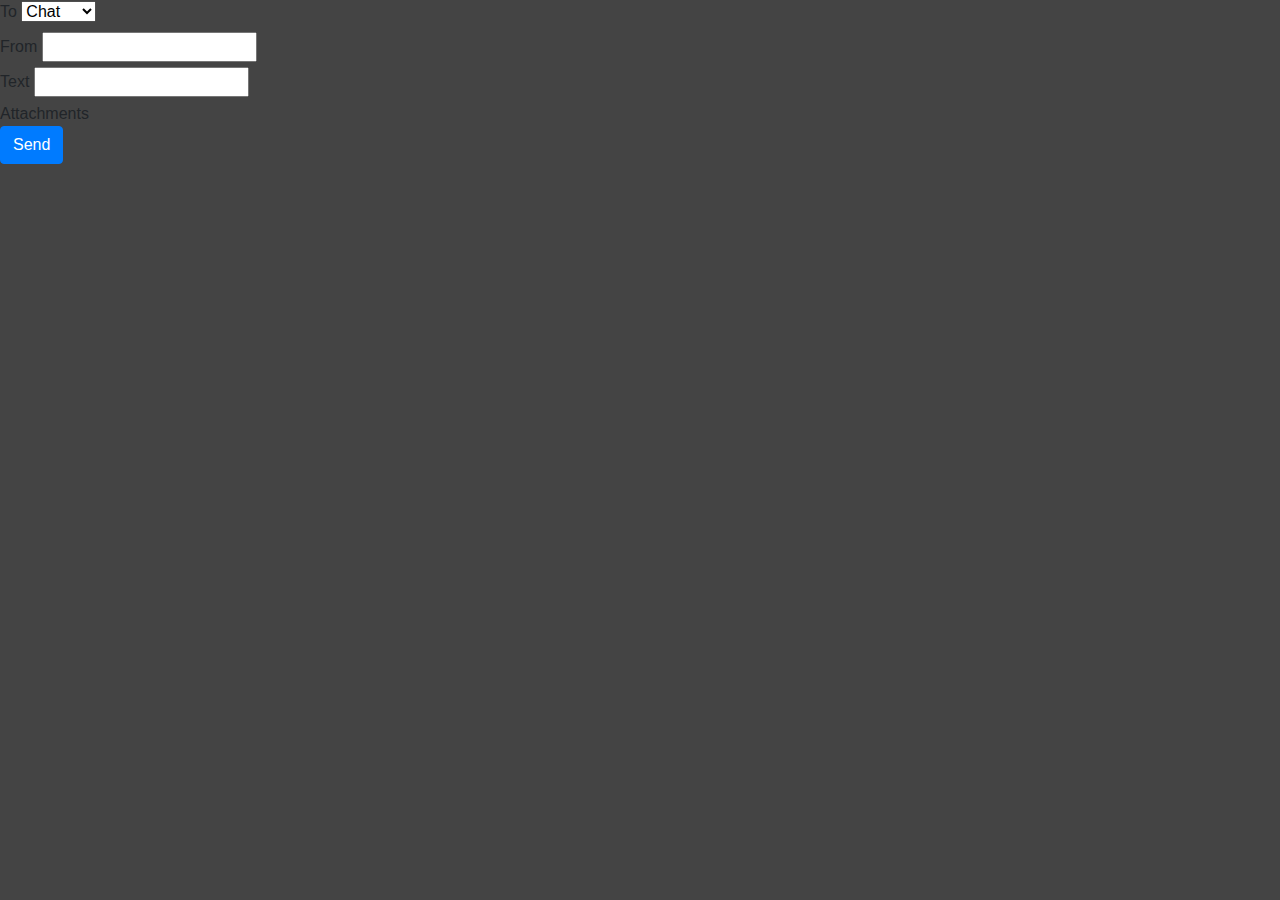
==== web/index.html @ cfe2b02a "Start work on publishing." ====
<!doctype html>
<html lang=en>
<head>
    <title>twebo</title>
    <meta charset=utf-8>
    <meta name=viewport content="width=device-width, initial-scale=1">

    <link rel="stylesheet" href="https://stackpath.bootstrapcdn.com/bootstrap/4.3.1/css/bootstrap.min.css" integrity="sha384-ggOyR0iXCbMQv3Xipma34MD+dH/1fQ784/j6cY/iJTQUOhcWr7x9JvoRxT2MZw1T" crossorigin="anonymous">
    <link rel="stylesheet" type="text/css" href="style.css"/>


</head>

<body id="body">
    <div id="content">

        <div class="compose-pane">
            <div>
                <label for="select-group">To</label>
                <select id="select-group">
                    <option value="Chat">Chat</option>
                    <option value="elvin">elvin</option>
                    <option value="lunch">lunch</option>
                    <option value="zaphod">zaphod</option>
                </select>
            </div>
            <div><label for="text-from">From</label> <input id="text-from"/></div>
            <div><label for="text-text">Text</label> <input id="text-text"/></div>
            <div>Attachments</div>
            <div><button type="button" class="btn btn-primary" id="btn-send">Send</button></div>
        </div>

        <div class="history-pane">

        </div>
    </div>

    <script>
        /* Basic debug logging. */
        var log = function (m) {
            console.log(new Date().toISOString() + ' ' + m);
        };

        function uuidv4() {
            return ([1e7]+-1e3+-4e3+-8e3+-1e11).replace(/[018]/g, c =>
                (c ^ crypto.getRandomValues(new Uint8Array(1))[0] & 15 >> c / 4).toString(16)
            )
        }

        /* System. */

        function ComposerModel() {
            this._to = "";
            this._from = "";
            this._text = "";
            this._attachments = [];
            this._timeout = 30;
            this._in_reply_to = null;
        }

        ComposerModel.prototype.getMessage = function() {
            let m = {};
            m["MessageType"] = "v1.publish";
            m["Message-Id"] = uuidv4();
            m["Group"] = this._to;
            m["From"] = this._from;
            m["Message"] = this._text;
            m["Timeout"] = this._timeout;

            if (this._in_reply_to !== null) {
                m["In-Reply-To"] = this._in_reply_to;
            }

            let buf = JSON.stringify(m);

            this._socket.send(buf);
        };



        function ComposerView() {

        }


        
        function SystemModel() {
            this._messages = [];
        }

        SystemModel.prototype.addZone = function(zone) {
            var i;
            var len = this._zones.length;
            for (i = 0; i < len; i++) {
                if (this._zones[i].id() == zone.id()) {
                    log("Received duplicate addZone for: " + zone.id());
                    return false;
                }
            }
            this._zones.push(zone);
            this.zoneAdded.notify({zone: zone});
            return true;
        };

        SystemModel.prototype.getZone = function(zoneId) {
            var i;
            var len = this._zones.length;
            for (i = 0; i < len; i++) {
                if (this._zones[i].id() == zoneId) {
                    return this._zones[i];
                }
            }

            return null;
        };


        function SystemView(model, parent) {
            this._model = model;
            this._parent = parent;
            this._element = document.createElement('div');

            this._parent.element().appendChild(this._element);
        }

        SystemView.prototype.element = function() {
            return this._element;
        };


        function SystemController() {
            this._model = new SystemModel();
            var element = document.getElementById("content");
            this._view = new SystemView(this._model, {element: function() {return element; }});

            this._serverUrl = 'ws://127.0.0.1:30030/';
            this._socket = null;
            this._heartbeats = 0;
            this._zones = {}

            this.updateWhispererEvent = new Event(this);
        }

        SystemController.prototype.model = function() {
            return this._model;
        };

        SystemController.prototype.view = function() {
            return this._view;
        };

        SystemController.prototype.checkHeartbeat = function() {
            if (this._socket == null) {
                // Try to reconnect.
                log("Reconnecting ...");
                this.connect();
                return;
            }

            if (this._heartbeats === 0) {
                log("No heartbeats received from twebo server.");
                this._socket.close();
                this._socket = null;
                return;
            }

            this._heartbeats = 0;
        };

        SystemController.prototype.doLogin = function() {
            log("doLogin");
            var m = '{ "MessageType": "v1.login_request", "RequestId": "1", "UserId": "d", "Password": "d", "Channels": [] }';
            this._socket.send(m);
        };

        SystemController.prototype.handleLogin = function(event) {
            log("handleLogin");
        };

        SystemController.prototype.handleCreateChannel = function(event) {
            log("handleCreateChannel");
        };

        SystemController.prototype.handleModifyChannel = function(event) {
            log("handleModifyChannel");
        };

        SystemController.prototype.handleMessage = function(event) {
            log("handleMessage");
        };

        SystemController.prototype.dispatch = function(m) {
            var msg = JSON.parse(m.data);
            if (!msg.hasOwnProperty("MessageType")) {
                log("Dropping malformed message: " + m.data);
                return;
            }

            log("Message: " + msg.MessageType);
            switch (msg.MessageType) {
                case 'v1.heartbeat':
                    this._heartbeats += 1;
                    break;

                case 'v1.login_response':
                    this.handleLogin(msg);
                    break;

                case 'v1.create_channel_response':
                    this.handleCreateChannel(msg);
                    break;

                case 'v1.modify_channel_response':
                    this.handleModifyChannel(msg);
                    break;

                case 'v1.subscription_response':
                    this.handleSubscription(msg);
                    break;

                case 'v1.message':
                    this.handleMessage(msg);
                    break;

                default:
                    log("Received unhandled message: " + msg.message)
                    break;
            }
        };

        SystemController.prototype.connect = function() {
            var self = this;

            log('Opening server connection: ' + this._serverUrl);
            this._socket = new WebSocket(this._serverUrl);
            this._socket.addEventListener('open', function () {
                log('Server connected.');
                self.doLogin();
            });
            this._socket.addEventListener('message', function (m) {
                self.dispatch(m);
            });
            this._socket.addEventListener('error', function () {
                log('Server connection error.');
            });
            this._socket.addEventListener('close', function() {
                log('Server disconnected.');
            });
        };

        SystemController.prototype.sendMessage = function() {

        }

        SystemController.prototype.run = function() {
            var self = this;

            /* Initiate connection to server. */
            this.connect();

            /* Check for heartbeats every 5 seconds. */
            setInterval(function() { self.checkHeartbeat(); }, 5000);
        };


        /* Startup. */
        var controller = new SystemController(parent);
        controller.run();



    </script>

    <script src="https://code.jquery.com/jquery-3.3.1.slim.min.js" integrity="sha384-q8i/X+965DzO0rT7abK41JStQIAqVgRVzpbzo5smXKp4YfRvH+8abtTE1Pi6jizo" crossorigin="anonymous"></script>
    <script src="https://cdnjs.cloudflare.com/ajax/libs/popper.js/1.14.7/umd/popper.min.js" integrity="sha384-UO2eT0CpHqdSJQ6hJty5KVphtPhzWj9WO1clHTMGa3JDZwrnQq4sF86dIHNDz0W1" crossorigin="anonymous"></script>
    <script src="https://stackpath.bootstrapcdn.com/bootstrap/4.3.1/js/bootstrap.min.js" integrity="sha384-JjSmVgyd0p3pXB1rRibZUAYoIIy6OrQ6VrjIEaFf/nJGzIxFDsf4x0xIM+B07jRM" crossorigin="anonymous"></script>
</body>
</html>
---- web/style.css ----
#body {
    background: #444444;
}

div.message {
    display: flex;
    flex-direction: row;
    flex-grow: 1;
    padding: 10px;
}

div.time {
    color: #999999;
    width: 5%;
}

div.channel {
    color: white;
    width: 10%;
}

div.user {
    color: white;
    width: 10%;
}

div.body {
    width: 70%;
}

div.text {
    color: white;
}
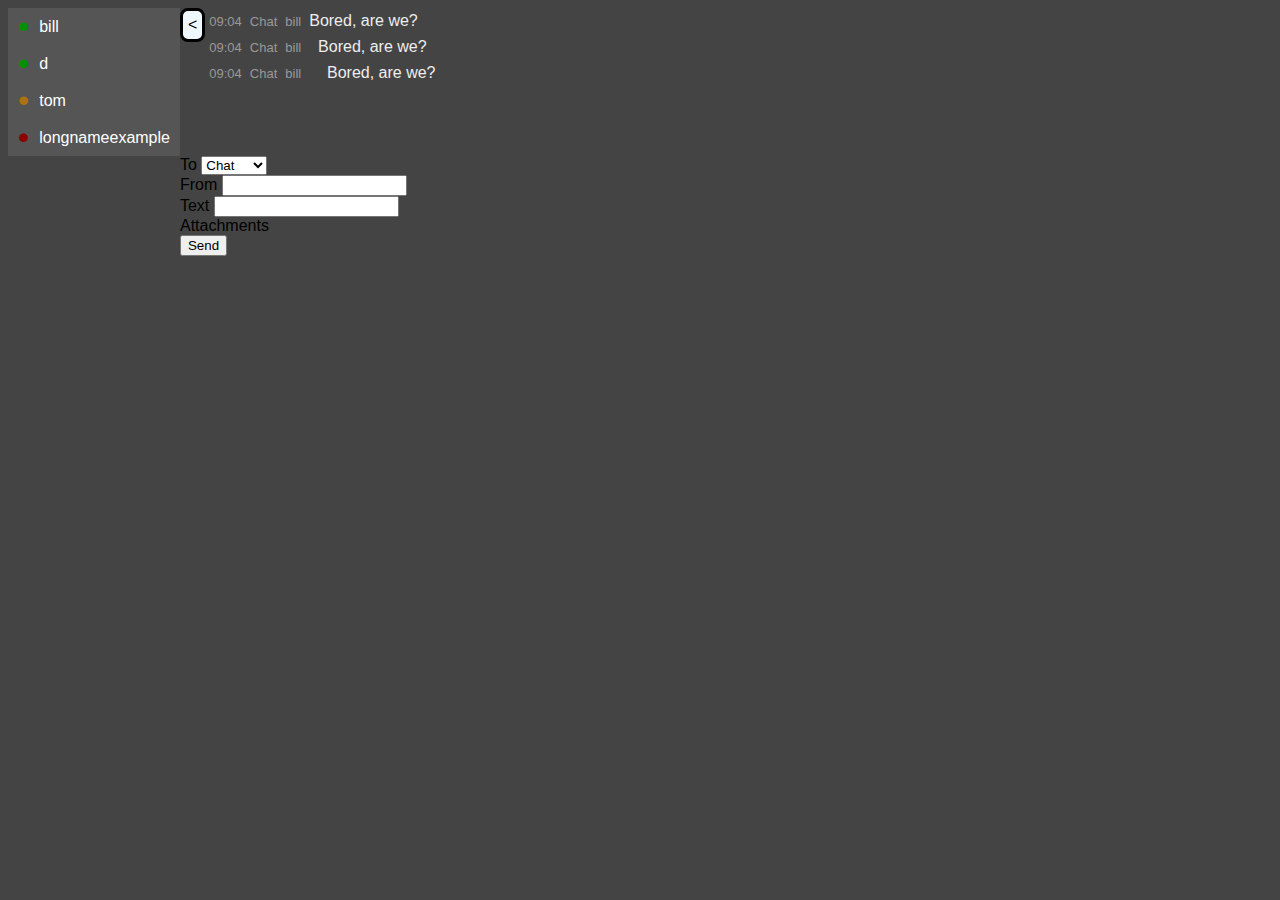
==== commit 2ae6431d: "Remove bootstrap, and use moanual flex/grid layout." ====
--- a/web/index.html
+++ b/web/index.html
@@ -5,7 +5,9 @@
     <meta charset=utf-8>
     <meta name=viewport content="width=device-width, initial-scale=1">
 
+    <!--
     <link rel="stylesheet" href="https://stackpath.bootstrapcdn.com/bootstrap/4.3.1/css/bootstrap.min.css" integrity="sha384-ggOyR0iXCbMQv3Xipma34MD+dH/1fQ784/j6cY/iJTQUOhcWr7x9JvoRxT2MZw1T" crossorigin="anonymous">
+    -->
     <link rel="stylesheet" type="text/css" href="style.css"/>
 
 
@@ -13,6 +15,78 @@
 
 <body id="body">
     <div id="content">
+        <div id="presence-pane"  class="presence-pane">
+            <div class="presence-group">
+                <div class="presence-status presence-active">&bull;</div>
+                <div class="presence-user">bill</div>
+            </div>
+            <div class="presence-group">
+                <div class="presence-status presence-active">&bull;</div>
+                <div class="presence-user">d</div>
+            </div>
+            <div class="presence-group">
+                <div class="presence-status presence-idle">&bull;</div>
+                <div class="presence-user">tom</div>
+            </div>
+            <div class="presence-group">
+                <div class="presence-status presence-offline">&bull;</div>
+                <div class="presence-user">longnameexample</div>
+            </div>
+        </div>
+
+        <div class="presence-control">
+            <div id="presence-button">&lt;</div>
+        </div>
+
+        <div class="history-pane">
+            <!-- Example message -->
+            <div class="message">
+                <div class="time">
+                    09:04
+                </div>
+                <div class="group">
+                    Chat
+                </div>
+                <div class="user">
+                    bill
+                </div>
+                <div class="text">
+                    Bored, are we?
+                </div>
+            </div>
+
+            <!-- Example message -->
+            <div class="message">
+                <div class="time">
+                    09:04
+                </div>
+                <div class="group">
+                    Chat
+                </div>
+                <div class="user">
+                    bill
+                </div>
+                <div class="text">
+                    &nbsp;&nbsp;Bored, are we?
+                </div>
+            </div>
+
+            <!-- Example message -->
+            <div class="message">
+                <div class="time">
+                    09:04
+                </div>
+                <div class="group">
+                    Chat
+                </div>
+                <div class="user">
+                    bill
+                </div>
+                <div class="text">
+                    &nbsp;&nbsp;&nbsp;&nbsp;Bored, are we?
+                </div>
+            </div>
+        </div>
 
         <div class="compose-pane">
             <div>
@@ -29,10 +103,6 @@
             <div>Attachments</div>
             <div><button type="button" class="btn btn-primary" id="btn-send">Send</button></div>
         </div>
-
-        <div class="history-pane">
-
-        </div>
     </div>
 
     <script>
@@ -41,30 +111,18 @@
             console.log(new Date().toISOString() + ' ' + m);
         };
 
-        function uuidv4() {
-            return ([1e7]+-1e3+-4e3+-8e3+-1e11).replace(/[018]/g, c =>
-                (c ^ crypto.getRandomValues(new Uint8Array(1))[0] & 15 >> c / 4).toString(16)
-            )
-        }
-
         /* System. */
 
         function ComposerModel() {
-            this._to = "";
-            this._from = "";
-            this._text = "";
-            this._attachments = [];
-            this._timeout = 30;
-            this._in_reply_to = null;
+            this.clear();
         }
 
         ComposerModel.prototype.getMessage = function() {
             let m = {};
             m["MessageType"] = "v1.publish";
-            m["Message-Id"] = uuidv4();
-            m["Group"] = this._to;
+            m["Group"] = this._group;
             m["From"] = this._from;
-            m["Message"] = this._text;
+            m["Message"] = this._message;
             m["Timeout"] = this._timeout;
 
             if (this._in_reply_to !== null) {
@@ -76,16 +134,37 @@
             this._socket.send(buf);
         };
 
-
-
-        function ComposerView() {
-
-        }
-
-
-        
+        ComposerModel.prototype.clear = function() {
+            this._group = "";
+            this._from = "";
+            this._message = "";
+            this._timeout = 30;
+            this._in_reply_to = null;
+        };
+
+
+        function ComposerView(model, parent) {
+            this._model = model;
+            this._parent = parent;
+        }
+
+
+
+        function HistoryModel() {
+
+        }
+
+
+        function HistoryView(model, parent) {
+            this._model = model;
+            this._parent = parent;
+        }
+
+
+
         function SystemModel() {
-            this._messages = [];
+            this._composer = new ComposerModel();
+            this._history = new HistoryModel();
         }
 
         SystemModel.prototype.addZone = function(zone) {
@@ -113,6 +192,7 @@
 
             return null;
         };
+
 
 
         function SystemView(model, parent) {
@@ -271,8 +351,10 @@
 
     </script>
 
+    <!--
     <script src="https://code.jquery.com/jquery-3.3.1.slim.min.js" integrity="sha384-q8i/X+965DzO0rT7abK41JStQIAqVgRVzpbzo5smXKp4YfRvH+8abtTE1Pi6jizo" crossorigin="anonymous"></script>
     <script src="https://cdnjs.cloudflare.com/ajax/libs/popper.js/1.14.7/umd/popper.min.js" integrity="sha384-UO2eT0CpHqdSJQ6hJty5KVphtPhzWj9WO1clHTMGa3JDZwrnQq4sF86dIHNDz0W1" crossorigin="anonymous"></script>
     <script src="https://stackpath.bootstrapcdn.com/bootstrap/4.3.1/js/bootstrap.min.js" integrity="sha384-JjSmVgyd0p3pXB1rRibZUAYoIIy6OrQ6VrjIEaFf/nJGzIxFDsf4x0xIM+B07jRM" crossorigin="anonymous"></script>
+    -->
 </body>
 </html>
--- a/web/style.css
+++ b/web/style.css
@@ -1,33 +1,104 @@
 #body {
     background: #444444;
+    font-family: sans-serif;
 }
 
 div.message {
     display: flex;
     flex-direction: row;
-    flex-grow: 1;
-    padding: 10px;
+    padding: 0px;
 }
 
 div.time {
     color: #999999;
-    width: 5%;
+    font-size: small;
+    padding: 4px;
+    align-self: center;
 }
 
-div.channel {
-    color: white;
-    width: 10%;
+div.group {
+    color: #999999;
+    font-size: small;
+    padding: 4px;
+    align-self: center;
 }
 
 div.user {
-    color: white;
-    width: 10%;
-}
-
-div.body {
-    width: 70%;
+    color: #999999;
+    font-size: small;
+    padding: 4px;
+    align-self: center;
 }
 
 div.text {
+    color: #eeeeee;
+    padding: 4px;
+    align-self: center;
+}
+
+div.presence-pane {
+    grid-row: 1;
+    grid-column: 1;
+    display: flex;
+    flex-direction: column;
+    background: #555555;
+}
+
+div.presence-group {
+    display: flex;
+    flex-direction: row;
+    justify-content: flex-start;
+}
+
+div.presence-user {
     color: white;
+    align-self: center;
+    padding-left: 5px;
+    padding-right: 10px;
+}
+
+div.presence-status {
+    font-size: xx-large;
+    align-self: center;
+    padding-left: 10px;
+    padding-right: 5px;
+}
+
+.presence-active {
+    color: #009000;
+}
+
+.presence-idle {
+    color: #ac720c;
+}
+
+.presence-offline {
+    color: darkred;
+}
+
+.presence-control {
+    grid-row: 1;
+    grid-column: 2;
+}
+
+#presence-button {
+    color: black;
+    padding: 5px;
+    background: aliceblue;
+    border-style: solid;
+    border-radius: 8px;
+}
+
+.history-pane {
+    grid-row: 1;
+    grid-column: 3;
+}
+
+.compose-pane {
+    grid-row: 2;
+    grid-column: 2 / 4;
+}
+#content {
+    display: grid;
+    grid-template-columns: min-content min-content 1fr;
 }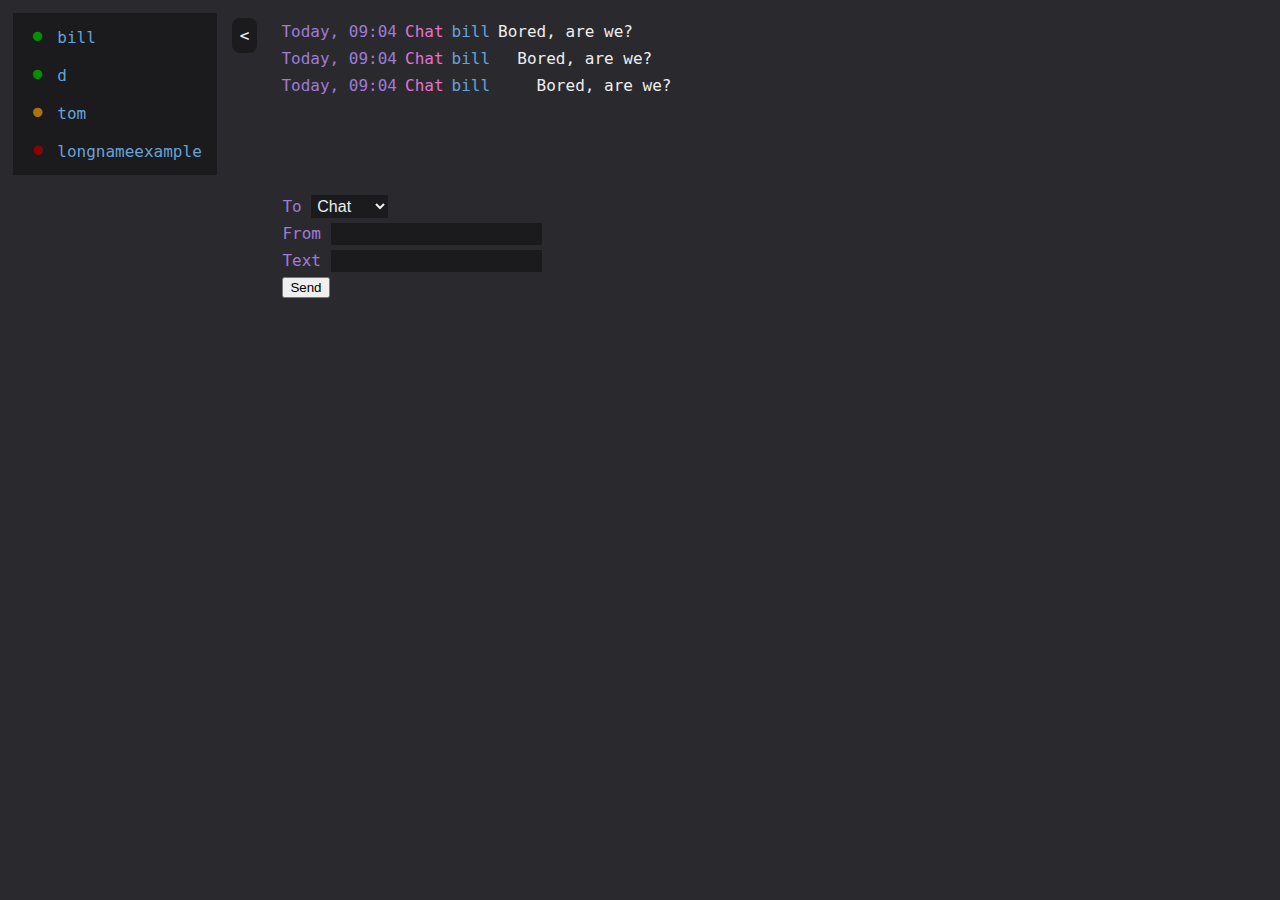
==== commit e2589e0c: "Dark theme colours looking ok now I think." ====
--- a/web/index.html
+++ b/web/index.html
@@ -42,7 +42,7 @@
             <!-- Example message -->
             <div class="message">
                 <div class="time">
-                    09:04
+                    Today, 09:04
                 </div>
                 <div class="group">
                     Chat
@@ -58,7 +58,7 @@
             <!-- Example message -->
             <div class="message">
                 <div class="time">
-                    09:04
+                    Today, 09:04
                 </div>
                 <div class="group">
                     Chat
@@ -74,7 +74,7 @@
             <!-- Example message -->
             <div class="message">
                 <div class="time">
-                    09:04
+                    Today, 09:04
                 </div>
                 <div class="group">
                     Chat
@@ -89,8 +89,8 @@
         </div>
 
         <div class="compose-pane">
-            <div>
-                <label for="select-group">To</label>
+            <div class="compose-group">
+                <label class="compose-label" for="select-group">To</label>
                 <select id="select-group">
                     <option value="Chat">Chat</option>
                     <option value="elvin">elvin</option>
@@ -98,10 +98,10 @@
                     <option value="zaphod">zaphod</option>
                 </select>
             </div>
-            <div><label for="text-from">From</label> <input id="text-from"/></div>
-            <div><label for="text-text">Text</label> <input id="text-text"/></div>
-            <div>Attachments</div>
-            <div><button type="button" class="btn btn-primary" id="btn-send">Send</button></div>
+            <div class="compose-group"><label class="compose-label" for="text-from">From</label> <input id="text-from"/></div>
+            <div class="compose-group"><label class="compose-label" for="text-text">Text</label> <input id="text-text"/></div>
+            <!-- <div>Attachments</div> -->
+            <div class="compose-group"><button type="button" class="btn btn-primary" id="btn-send">Send</button></div>
         </div>
     </div>
 
--- a/web/style.css
+++ b/web/style.css
@@ -1,6 +1,12 @@
 #body {
-    background: #444444;
-    font-family: sans-serif;
+    background: #2a2a2e;
+    font-family: Consolas, monospace;
+    font-size: medium;
+}
+
+#content {
+    display: grid;
+    grid-template-columns: min-content min-content 1fr;
 }
 
 div.message {
@@ -9,23 +15,24 @@
     padding: 0px;
 }
 
+div.message:hover {
+    background: #484b25;
+}
+
 div.time {
-    color: #999999;
-    font-size: small;
+    color: #9e7bd7;
     padding: 4px;
     align-self: center;
 }
 
 div.group {
-    color: #999999;
-    font-size: small;
+    color: #e372d0;
     padding: 4px;
     align-self: center;
 }
 
 div.user {
-    color: #999999;
-    font-size: small;
+    color: #66a2d7;
     padding: 4px;
     align-self: center;
 }
@@ -41,7 +48,9 @@
     grid-column: 1;
     display: flex;
     flex-direction: column;
-    background: #555555;
+    background: #1b1b1d;
+    padding: 5px;
+    margin: 5px;
 }
 
 div.presence-group {
@@ -50,8 +59,12 @@
     justify-content: flex-start;
 }
 
+div.presence-group:hover {
+    background: #484b25;
+}
+
 div.presence-user {
-    color: white;
+    color: #66a2d7;
     align-self: center;
     padding-left: 5px;
     padding-right: 10px;
@@ -79,26 +92,65 @@
 .presence-control {
     grid-row: 1;
     grid-column: 2;
+    padding: 5px;
+    margin: 5px;
 }
 
 #presence-button {
-    color: black;
+    color: aliceblue;
     padding: 5px;
-    background: aliceblue;
+    background: #1b1b1d;
     border-style: solid;
+    border-color: #1b1b1d;
     border-radius: 8px;
+}
+
+#presence-button:hover {
+    background: #484b25;
 }
 
 .history-pane {
     grid-row: 1;
     grid-column: 3;
+    padding: 5px;
+    margin: 5px;
 }
 
 .compose-pane {
     grid-row: 2;
-    grid-column: 2 / 4;
+    grid-column: 3; //2 / 4;
+    padding: 5px;
+    margin: 5px;
 }
-#content {
-    display: grid;
-    grid-template-columns: min-content min-content 1fr;
+
+.compose-label {
+    color: #9e7bd7;
+}
+
+#select-group {
+    background: #1b1b1d;
+    color: #eeeeee;
+    border: 0;
+    font-size: medium;
+    padding: 2px;
+}
+
+#text-from {
+    background: #1b1b1d;
+    color: #eeeeee;
+    border-width: 0;
+    font-size: medium;
+    padding: 2px;
+}
+
+#text-text {
+    background: #1b1b1d;
+    color: #eeeeee;
+    border-width: 0;
+    font-size: medium;
+    padding: 2px;
+}
+
+.compose-group {
+    margin: 5px;
 }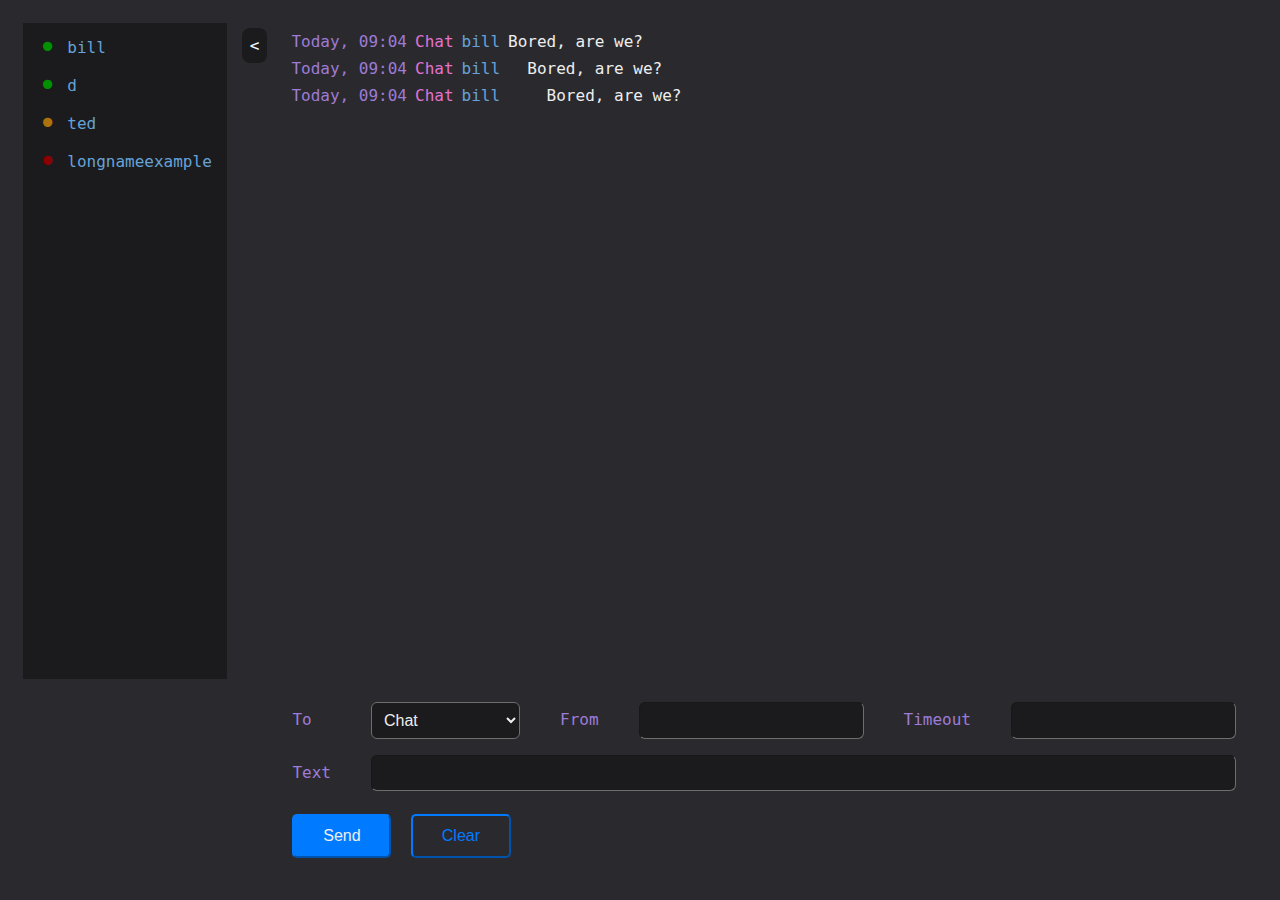
==== commit af3cc482: "Compose pane now almost at MVP level, I think." ====
--- a/web/index.html
+++ b/web/index.html
@@ -26,7 +26,7 @@
             </div>
             <div class="presence-group">
                 <div class="presence-status presence-idle">&bull;</div>
-                <div class="presence-user">tom</div>
+                <div class="presence-user">ted</div>
             </div>
             <div class="presence-group">
                 <div class="presence-status presence-offline">&bull;</div>
@@ -89,19 +89,31 @@
         </div>
 
         <div class="compose-pane">
-            <div class="compose-group">
-                <label class="compose-label" for="select-group">To</label>
-                <select id="select-group">
-                    <option value="Chat">Chat</option>
-                    <option value="elvin">elvin</option>
-                    <option value="lunch">lunch</option>
-                    <option value="zaphod">zaphod</option>
-                </select>
-            </div>
-            <div class="compose-group"><label class="compose-label" for="text-from">From</label> <input id="text-from"/></div>
-            <div class="compose-group"><label class="compose-label" for="text-text">Text</label> <input id="text-text"/></div>
+
+            <label class="group-label label" for="group-select">To</label>
+            <select id="group-select" class="input">
+                <option value="Chat">Chat</option>
+                <option value="elvin">elvin</option>
+                <option value="lunch">lunch</option>
+                <option value="zaphod">zaphod</option>
+            </select>
+
+            <label class="from-label label" for="from-text">From</label>
+            <input id="from-text" class="input"/>
+
+            <label class="timeout-label label" for="timeout-text">Timeout</label>
+            <input id="timeout-text" class="input"/>
+
+            <label class="text-label label" for="text-text">Text</label>
+            <input id="text-text" class="input"/>
+
             <!-- <div>Attachments</div> -->
-            <div class="compose-group"><button type="button" class="btn btn-primary" id="btn-send">Send</button></div>
+
+            <div class="compose-buttons">
+                <button type="button" class="btn btn-primary" id="btn-send">Send</button>
+                <button type="button" class="btn btn-secondary" id="btn-clear">Clear</button>
+            </div>
+
         </div>
     </div>
 
--- a/web/style.css
+++ b/web/style.css
@@ -7,12 +7,15 @@
 #content {
     display: grid;
     grid-template-columns: min-content min-content 1fr;
+    grid-template-rows: 1fr max-content;
+    padding: 10px;
+    height: calc(100vh - 40px);
 }
 
 div.message {
     display: flex;
     flex-direction: row;
-    padding: 0px;
+    padding: 0;
 }
 
 div.message:hover {
@@ -116,41 +119,103 @@
     margin: 5px;
 }
 
+
 .compose-pane {
     grid-row: 2;
-    grid-column: 3; //2 / 4;
-    padding: 5px;
-    margin: 5px;
-}
-
-.compose-label {
+    grid-column: 3;
+    grid-template-columns: max-content 1fr max-content 1fr max-content 1fr;;
+
+    display: grid;
+    padding: 5px;
+    margin: 5px;
+}
+
+.label {
     color: #9e7bd7;
-}
-
-#select-group {
+    margin: 0.5em 1em 0.5em 1em;
+    padding: 8px;
+}
+
+.input {
     background: #1b1b1d;
     color: #eeeeee;
-    border: 0;
     font-size: medium;
-    padding: 2px;
-}
-
-#text-from {
-    background: #1b1b1d;
+    padding: 8px;
+    margin: 0.5em 1em 0.5em 1em;
+    border-radius: 6px;
+    border-color: #6d6d6d;
+    border-width: 1px;
+}
+
+.group-label {
+    grid-row: 1;
+    grid-column: 1;
+
+    margin: 0.5em 1em 0.5em 5px;
+    padding: 8px 8px 8px 0;
+}
+
+#group-select {
+    grid-row: 1;
+    grid-column: 2;
+}
+
+.from-label {
+    grid-row: 1;
+    grid-column: 3;
+}
+
+#from-text {
+    grid-row: 1;
+    grid-column: 4;
+}
+
+.timeout-label {
+    grid-row: 1;
+    grid-column: 5;
+}
+
+#timeout-text {
+    grid-row: 1;
+    grid-column: 6;
+}
+
+.text-label {
+    grid-row: 2;
+    grid-column: 1;
+
+    margin: 0.5em 1em 0.5em 5px;
+    padding: 8px 8px 8px 0;
+
+}
+
+#text-text {
+    grid-row: 2;
+    grid-column: 2 / 7;
+}
+
+div.compose-buttons {
+    grid-row: 3;
+    grid-column: 1 / 3;
+
+    padding-top: 10px;
+    padding-bottom: 5px;
+}
+
+.btn {
+    margin: 5px;
+    padding: 0.7em 1.8em 0.7em 1.8em;
+    font-size: medium;
+    border-color: #007bff;
+    border-radius: 5px;
     color: #eeeeee;
-    border-width: 0;
-    font-size: medium;
-    padding: 2px;
-}
-
-#text-text {
-    background: #1b1b1d;
-    color: #eeeeee;
-    border-width: 0;
-    font-size: medium;
-    padding: 2px;
-}
-
-.compose-group {
-    margin: 5px;
-}+}
+
+.btn-primary {
+    background: #007bff;
+}
+
+.btn-secondary {
+    background: #2a2a2e;
+    color: #007bff;
+}
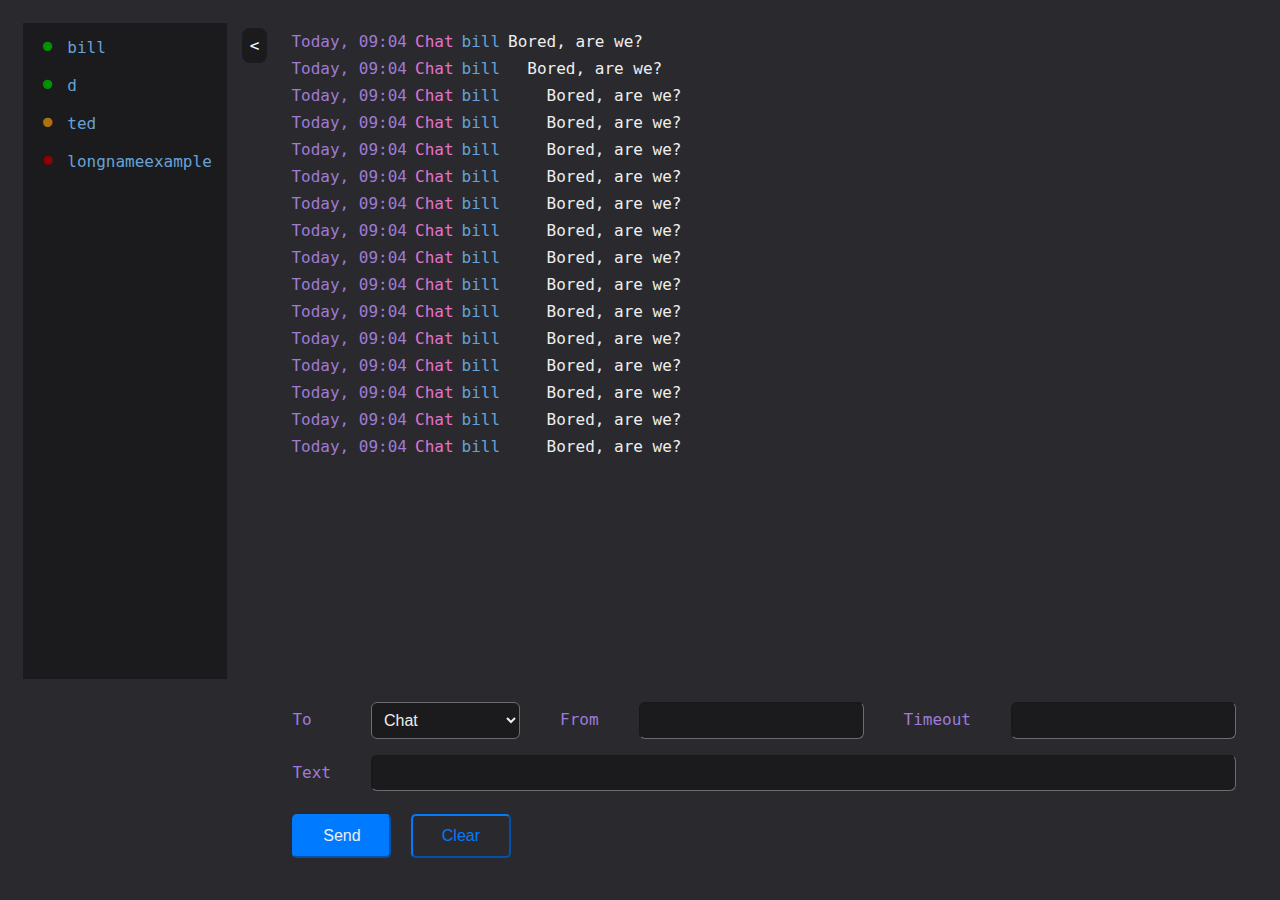
==== commit 6be9f7d6: "Make history pane scroll when it overflows." ====
--- a/web/index.html
+++ b/web/index.html
@@ -68,6 +68,214 @@
                 </div>
                 <div class="text">
                     &nbsp;&nbsp;Bored, are we?
+                </div>
+            </div>
+
+            <!-- Example message -->
+            <div class="message">
+                <div class="time">
+                    Today, 09:04
+                </div>
+                <div class="group">
+                    Chat
+                </div>
+                <div class="user">
+                    bill
+                </div>
+                <div class="text">
+                    &nbsp;&nbsp;&nbsp;&nbsp;Bored, are we?
+                </div>
+            </div>
+
+            <!-- Example message -->
+            <div class="message">
+                <div class="time">
+                    Today, 09:04
+                </div>
+                <div class="group">
+                    Chat
+                </div>
+                <div class="user">
+                    bill
+                </div>
+                <div class="text">
+                    &nbsp;&nbsp;&nbsp;&nbsp;Bored, are we?
+                </div>
+            </div>
+
+            <!-- Example message -->
+            <div class="message">
+                <div class="time">
+                    Today, 09:04
+                </div>
+                <div class="group">
+                    Chat
+                </div>
+                <div class="user">
+                    bill
+                </div>
+                <div class="text">
+                    &nbsp;&nbsp;&nbsp;&nbsp;Bored, are we?
+                </div>
+            </div>
+
+            <!-- Example message -->
+            <div class="message">
+                <div class="time">
+                    Today, 09:04
+                </div>
+                <div class="group">
+                    Chat
+                </div>
+                <div class="user">
+                    bill
+                </div>
+                <div class="text">
+                    &nbsp;&nbsp;&nbsp;&nbsp;Bored, are we?
+                </div>
+            </div>
+
+            <!-- Example message -->
+            <div class="message">
+                <div class="time">
+                    Today, 09:04
+                </div>
+                <div class="group">
+                    Chat
+                </div>
+                <div class="user">
+                    bill
+                </div>
+                <div class="text">
+                    &nbsp;&nbsp;&nbsp;&nbsp;Bored, are we?
+                </div>
+            </div>
+
+            <!-- Example message -->
+            <div class="message">
+                <div class="time">
+                    Today, 09:04
+                </div>
+                <div class="group">
+                    Chat
+                </div>
+                <div class="user">
+                    bill
+                </div>
+                <div class="text">
+                    &nbsp;&nbsp;&nbsp;&nbsp;Bored, are we?
+                </div>
+            </div>
+
+            <!-- Example message -->
+            <div class="message">
+                <div class="time">
+                    Today, 09:04
+                </div>
+                <div class="group">
+                    Chat
+                </div>
+                <div class="user">
+                    bill
+                </div>
+                <div class="text">
+                    &nbsp;&nbsp;&nbsp;&nbsp;Bored, are we?
+                </div>
+            </div>
+
+            <!-- Example message -->
+            <div class="message">
+                <div class="time">
+                    Today, 09:04
+                </div>
+                <div class="group">
+                    Chat
+                </div>
+                <div class="user">
+                    bill
+                </div>
+                <div class="text">
+                    &nbsp;&nbsp;&nbsp;&nbsp;Bored, are we?
+                </div>
+            </div>
+
+            <!-- Example message -->
+            <div class="message">
+                <div class="time">
+                    Today, 09:04
+                </div>
+                <div class="group">
+                    Chat
+                </div>
+                <div class="user">
+                    bill
+                </div>
+                <div class="text">
+                    &nbsp;&nbsp;&nbsp;&nbsp;Bored, are we?
+                </div>
+            </div>
+
+            <!-- Example message -->
+            <div class="message">
+                <div class="time">
+                    Today, 09:04
+                </div>
+                <div class="group">
+                    Chat
+                </div>
+                <div class="user">
+                    bill
+                </div>
+                <div class="text">
+                    &nbsp;&nbsp;&nbsp;&nbsp;Bored, are we?
+                </div>
+            </div>
+
+            <!-- Example message -->
+            <div class="message">
+                <div class="time">
+                    Today, 09:04
+                </div>
+                <div class="group">
+                    Chat
+                </div>
+                <div class="user">
+                    bill
+                </div>
+                <div class="text">
+                    &nbsp;&nbsp;&nbsp;&nbsp;Bored, are we?
+                </div>
+            </div>
+
+            <!-- Example message -->
+            <div class="message">
+                <div class="time">
+                    Today, 09:04
+                </div>
+                <div class="group">
+                    Chat
+                </div>
+                <div class="user">
+                    bill
+                </div>
+                <div class="text">
+                    &nbsp;&nbsp;&nbsp;&nbsp;Bored, are we?
+                </div>
+            </div>
+
+            <!-- Example message -->
+            <div class="message">
+                <div class="time">
+                    Today, 09:04
+                </div>
+                <div class="group">
+                    Chat
+                </div>
+                <div class="user">
+                    bill
+                </div>
+                <div class="text">
+                    &nbsp;&nbsp;&nbsp;&nbsp;Bored, are we?
                 </div>
             </div>
 
--- a/web/style.css
+++ b/web/style.css
@@ -117,6 +117,7 @@
     grid-column: 3;
     padding: 5px;
     margin: 5px;
+    overflow-y: auto;
 }
 
 
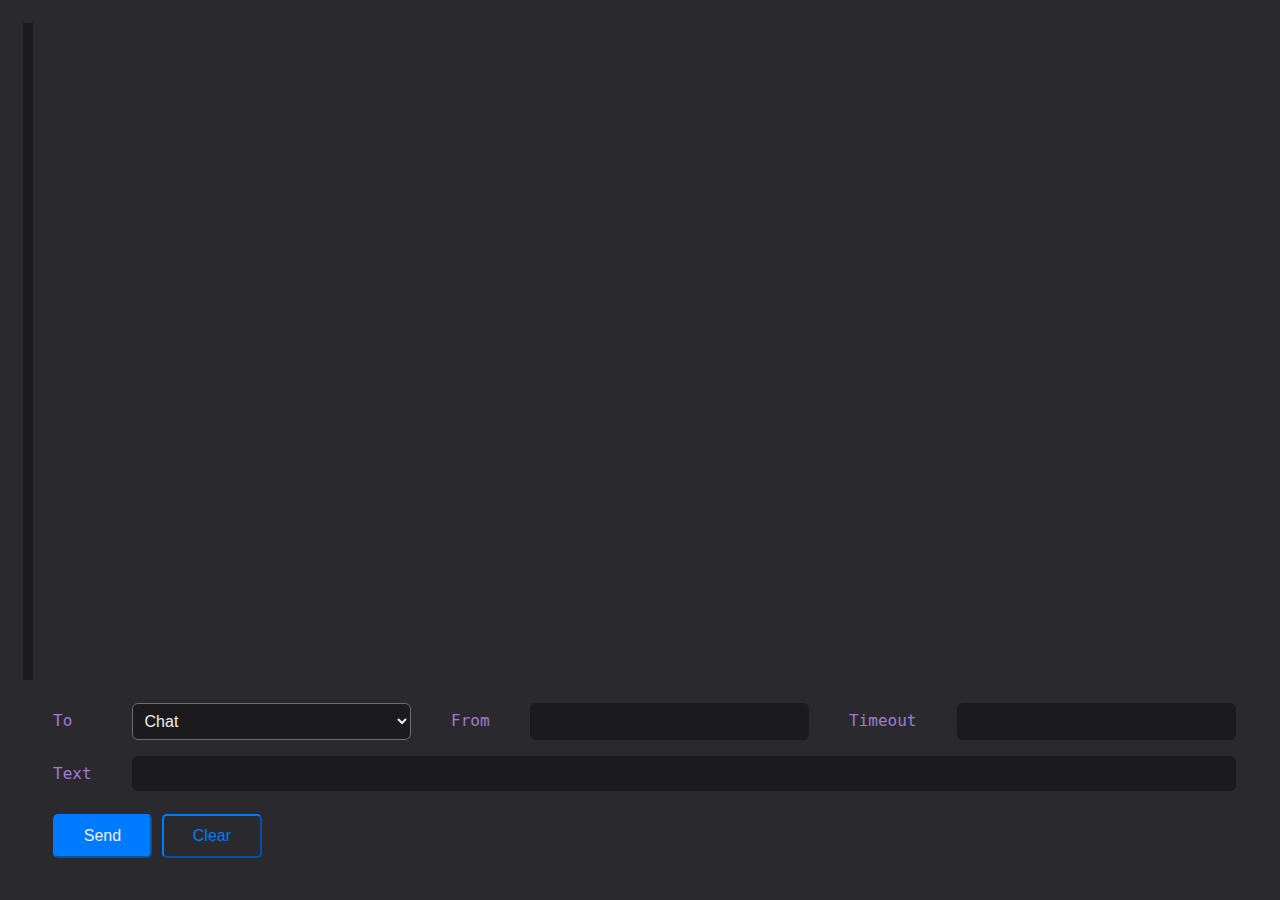
==== commit 0f28264f: "Creating composer in JS now." ====
--- a/web/index.html
+++ b/web/index.html
@@ -5,15 +5,11 @@
     <meta charset=utf-8>
     <meta name=viewport content="width=device-width, initial-scale=1">
 
-    <!--
-    <link rel="stylesheet" href="https://stackpath.bootstrapcdn.com/bootstrap/4.3.1/css/bootstrap.min.css" integrity="sha384-ggOyR0iXCbMQv3Xipma34MD+dH/1fQ784/j6cY/iJTQUOhcWr7x9JvoRxT2MZw1T" crossorigin="anonymous">
-    -->
     <link rel="stylesheet" type="text/css" href="style.css"/>
-
-
 </head>
 
 <body id="body">
+<!--
     <div id="content">
         <div id="presence-pane"  class="presence-pane">
             <div class="presence-group">
@@ -39,7 +35,6 @@
         </div>
 
         <div class="history-pane">
-            <!-- Example message -->
             <div class="message">
                 <div class="time">
                     Today, 09:04
@@ -55,7 +50,6 @@
                 </div>
             </div>
 
-            <!-- Example message -->
             <div class="message">
                 <div class="time">
                     Today, 09:04
@@ -71,215 +65,201 @@
                 </div>
             </div>
 
-            <!-- Example message -->
-            <div class="message">
-                <div class="time">
-                    Today, 09:04
-                </div>
-                <div class="group">
-                    Chat
-                </div>
-                <div class="user">
-                    bill
-                </div>
-                <div class="text">
-                    &nbsp;&nbsp;&nbsp;&nbsp;Bored, are we?
-                </div>
-            </div>
-
-            <!-- Example message -->
-            <div class="message">
-                <div class="time">
-                    Today, 09:04
-                </div>
-                <div class="group">
-                    Chat
-                </div>
-                <div class="user">
-                    bill
-                </div>
-                <div class="text">
-                    &nbsp;&nbsp;&nbsp;&nbsp;Bored, are we?
-                </div>
-            </div>
-
-            <!-- Example message -->
-            <div class="message">
-                <div class="time">
-                    Today, 09:04
-                </div>
-                <div class="group">
-                    Chat
-                </div>
-                <div class="user">
-                    bill
-                </div>
-                <div class="text">
-                    &nbsp;&nbsp;&nbsp;&nbsp;Bored, are we?
-                </div>
-            </div>
-
-            <!-- Example message -->
-            <div class="message">
-                <div class="time">
-                    Today, 09:04
-                </div>
-                <div class="group">
-                    Chat
-                </div>
-                <div class="user">
-                    bill
-                </div>
-                <div class="text">
-                    &nbsp;&nbsp;&nbsp;&nbsp;Bored, are we?
-                </div>
-            </div>
-
-            <!-- Example message -->
-            <div class="message">
-                <div class="time">
-                    Today, 09:04
-                </div>
-                <div class="group">
-                    Chat
-                </div>
-                <div class="user">
-                    bill
-                </div>
-                <div class="text">
-                    &nbsp;&nbsp;&nbsp;&nbsp;Bored, are we?
-                </div>
-            </div>
-
-            <!-- Example message -->
-            <div class="message">
-                <div class="time">
-                    Today, 09:04
-                </div>
-                <div class="group">
-                    Chat
-                </div>
-                <div class="user">
-                    bill
-                </div>
-                <div class="text">
-                    &nbsp;&nbsp;&nbsp;&nbsp;Bored, are we?
-                </div>
-            </div>
-
-            <!-- Example message -->
-            <div class="message">
-                <div class="time">
-                    Today, 09:04
-                </div>
-                <div class="group">
-                    Chat
-                </div>
-                <div class="user">
-                    bill
-                </div>
-                <div class="text">
-                    &nbsp;&nbsp;&nbsp;&nbsp;Bored, are we?
-                </div>
-            </div>
-
-            <!-- Example message -->
-            <div class="message">
-                <div class="time">
-                    Today, 09:04
-                </div>
-                <div class="group">
-                    Chat
-                </div>
-                <div class="user">
-                    bill
-                </div>
-                <div class="text">
-                    &nbsp;&nbsp;&nbsp;&nbsp;Bored, are we?
-                </div>
-            </div>
-
-            <!-- Example message -->
-            <div class="message">
-                <div class="time">
-                    Today, 09:04
-                </div>
-                <div class="group">
-                    Chat
-                </div>
-                <div class="user">
-                    bill
-                </div>
-                <div class="text">
-                    &nbsp;&nbsp;&nbsp;&nbsp;Bored, are we?
-                </div>
-            </div>
-
-            <!-- Example message -->
-            <div class="message">
-                <div class="time">
-                    Today, 09:04
-                </div>
-                <div class="group">
-                    Chat
-                </div>
-                <div class="user">
-                    bill
-                </div>
-                <div class="text">
-                    &nbsp;&nbsp;&nbsp;&nbsp;Bored, are we?
-                </div>
-            </div>
-
-            <!-- Example message -->
-            <div class="message">
-                <div class="time">
-                    Today, 09:04
-                </div>
-                <div class="group">
-                    Chat
-                </div>
-                <div class="user">
-                    bill
-                </div>
-                <div class="text">
-                    &nbsp;&nbsp;&nbsp;&nbsp;Bored, are we?
-                </div>
-            </div>
-
-            <!-- Example message -->
-            <div class="message">
-                <div class="time">
-                    Today, 09:04
-                </div>
-                <div class="group">
-                    Chat
-                </div>
-                <div class="user">
-                    bill
-                </div>
-                <div class="text">
-                    &nbsp;&nbsp;&nbsp;&nbsp;Bored, are we?
-                </div>
-            </div>
-
-            <!-- Example message -->
-            <div class="message">
-                <div class="time">
-                    Today, 09:04
-                </div>
-                <div class="group">
-                    Chat
-                </div>
-                <div class="user">
-                    bill
-                </div>
-                <div class="text">
-                    &nbsp;&nbsp;&nbsp;&nbsp;Bored, are we?
-                </div>
-            </div>
-
-            <!-- Example message -->
+            <div class="message">
+                <div class="time">
+                    Today, 09:04
+                </div>
+                <div class="group">
+                    Chat
+                </div>
+                <div class="user">
+                    bill
+                </div>
+                <div class="text">
+                    &nbsp;&nbsp;&nbsp;&nbsp;Bored, are we?
+                </div>
+            </div>
+
+            <div class="message">
+                <div class="time">
+                    Today, 09:04
+                </div>
+                <div class="group">
+                    Chat
+                </div>
+                <div class="user">
+                    bill
+                </div>
+                <div class="text">
+                    &nbsp;&nbsp;&nbsp;&nbsp;Bored, are we?
+                </div>
+            </div>
+
+            <div class="message">
+                <div class="time">
+                    Today, 09:04
+                </div>
+                <div class="group">
+                    Chat
+                </div>
+                <div class="user">
+                    bill
+                </div>
+                <div class="text">
+                    &nbsp;&nbsp;&nbsp;&nbsp;Bored, are we?
+                </div>
+            </div>
+
+            <div class="message">
+                <div class="time">
+                    Today, 09:04
+                </div>
+                <div class="group">
+                    Chat
+                </div>
+                <div class="user">
+                    bill
+                </div>
+                <div class="text">
+                    &nbsp;&nbsp;&nbsp;&nbsp;Bored, are we?
+                </div>
+            </div>
+
+            <div class="message">
+                <div class="time">
+                    Today, 09:04
+                </div>
+                <div class="group">
+                    Chat
+                </div>
+                <div class="user">
+                    bill
+                </div>
+                <div class="text">
+                    &nbsp;&nbsp;&nbsp;&nbsp;Bored, are we?
+                </div>
+            </div>
+
+            <div class="message">
+                <div class="time">
+                    Today, 09:04
+                </div>
+                <div class="group">
+                    Chat
+                </div>
+                <div class="user">
+                    bill
+                </div>
+                <div class="text">
+                    &nbsp;&nbsp;&nbsp;&nbsp;Bored, are we?
+                </div>
+            </div>
+
+            <div class="message">
+                <div class="time">
+                    Today, 09:04
+                </div>
+                <div class="group">
+                    Chat
+                </div>
+                <div class="user">
+                    bill
+                </div>
+                <div class="text">
+                    &nbsp;&nbsp;&nbsp;&nbsp;Bored, are we?
+                </div>
+            </div>
+
+            <div class="message">
+                <div class="time">
+                    Today, 09:04
+                </div>
+                <div class="group">
+                    Chat
+                </div>
+                <div class="user">
+                    bill
+                </div>
+                <div class="text">
+                    &nbsp;&nbsp;&nbsp;&nbsp;Bored, are we?
+                </div>
+            </div>
+
+            <div class="message">
+                <div class="time">
+                    Today, 09:04
+                </div>
+                <div class="group">
+                    Chat
+                </div>
+                <div class="user">
+                    bill
+                </div>
+                <div class="text">
+                    &nbsp;&nbsp;&nbsp;&nbsp;Bored, are we?
+                </div>
+            </div>
+
+            <div class="message">
+                <div class="time">
+                    Today, 09:04
+                </div>
+                <div class="group">
+                    Chat
+                </div>
+                <div class="user">
+                    bill
+                </div>
+                <div class="text">
+                    &nbsp;&nbsp;&nbsp;&nbsp;Bored, are we?
+                </div>
+            </div>
+
+            <div class="message">
+                <div class="time">
+                    Today, 09:04
+                </div>
+                <div class="group">
+                    Chat
+                </div>
+                <div class="user">
+                    bill
+                </div>
+                <div class="text">
+                    &nbsp;&nbsp;&nbsp;&nbsp;Bored, are we?
+                </div>
+            </div>
+
+            <div class="message">
+                <div class="time">
+                    Today, 09:04
+                </div>
+                <div class="group">
+                    Chat
+                </div>
+                <div class="user">
+                    bill
+                </div>
+                <div class="text">
+                    &nbsp;&nbsp;&nbsp;&nbsp;Bored, are we?
+                </div>
+            </div>
+
+            <div class="message">
+                <div class="time">
+                    Today, 09:04
+                </div>
+                <div class="group">
+                    Chat
+                </div>
+                <div class="user">
+                    bill
+                </div>
+                <div class="text">
+                    &nbsp;&nbsp;&nbsp;&nbsp;Bored, are we?
+                </div>
+            </div>
+
             <div class="message">
                 <div class="time">
                     Today, 09:04
@@ -300,10 +280,10 @@
 
             <label class="group-label label" for="group-select">To</label>
             <select id="group-select" class="input">
-                <option value="Chat">Chat</option>
-                <option value="elvin">elvin</option>
-                <option value="lunch">lunch</option>
-                <option value="zaphod">zaphod</option>
+                <option class="group-option" value="Chat">Chat</option>
+                <option class="group-option" value="elvin">elvin</option>
+                <option class="group-option" value="lunch">lunch</option>
+                <option class="group-option" value="zaphod">zaphod</option>
             </select>
 
             <label class="from-label label" for="from-text">From</label>
@@ -315,7 +295,6 @@
             <label class="text-label label" for="text-text">Text</label>
             <input id="text-text" class="input"/>
 
-            <!-- <div>Attachments</div> -->
 
             <div class="compose-buttons">
                 <button type="button" class="btn btn-primary" id="btn-send">Send</button>
@@ -324,6 +303,9 @@
 
         </div>
     </div>
+
+    -->
+
 
     <script>
         /* Basic debug logging. */
@@ -331,9 +313,72 @@
             console.log(new Date().toISOString() + ' ' + m);
         };
 
+
+        /* Event notification/subscription implementation. */
+        function Event(sender) {
+            this._sender = sender;
+            this._listeners = [];
+            this._contexts = [];
+        }
+
+        Event.prototype.attach = function(listener, context=null) {
+            this._listeners.push(listener);
+            this._contexts.push(context);
+        };
+
+        Event.prototype.detach = function(listener) {
+            let pos = this._listeners.indexOf(listener);
+            if (pos < 0) {
+                log('Failed to remove missing listener from event: ' + listener.toString());
+                return;
+            }
+
+            this._listeners.splice(pos, 1);
+            this._contexts.splice(pos, 1);
+        };
+
+        Event.prototype.notify = function(event, args) {
+            for (let index = 0; index < this._listeners.length; index += 1) {
+                this._listeners[index].on_event(this._sender, event, args, this._contexts[index]);
+            }
+        };
+
+
         /* System. */
 
+
+        /*
+        **  Presence Model
+        */
+
+        function PresenceModel() {
+
+        }
+
+
+        /*
+        **  Presence View
+        */
+
+        function PresenceView(model, parent) {
+            this._model = model;
+            this._parent = parent;
+
+            this._pane = document.createElement("div");
+            this._pane.setAttribute("id", "presence-pane");
+            this._pane.setAttribute("class", "presence-pane");
+
+            this._parent.appendChild(this._pane);
+        }
+
+
+        /*
+        **  Composer Model
+        */
+
         function ComposerModel() {
+            this._event = new Event(this);
+
             this.clear();
         }
 
@@ -360,85 +405,261 @@
             this._message = "";
             this._timeout = 30;
             this._in_reply_to = null;
-        };
-
+
+            this._event.notify('set');
+        };
+
+        ComposerModel.prototype.set_group = function(group) {
+            this._group = group;
+            this._event.notify('set');
+        };
+
+        ComposerModel.prototype.set_in_reply_to = function(in_reply_to) {
+            this._in_reply_to = in_reply_to;
+            this._event.notify('set');
+        };
+
+        ComposerModel.prototype.set_from = function(from) {
+            this._from = from;
+            this._event.notify('set');
+        };
+
+        ComposerModel.prototype.set_message = function(message) {
+            this._message = message;
+            this._event.notify('set');
+        };
+
+        ComposerModel.prototype.set_timeout = function(timeout) {
+            this._timeout = timeout;
+            this._event.notify('set');
+        };
+
+
+        /*
+        **  Composer View
+        */
 
         function ComposerView(model, parent) {
             this._model = model;
             this._parent = parent;
-        }
-
-
+
+            this._pane = document.createElement("div");
+            this._pane.setAttribute("class", "compose-pane");
+            this._parent.appendChild(this._pane);
+
+            // Group
+            this._group_label = document.createElement("label");
+            this._group_label.setAttribute("class", "label group-label");
+            this._group_label.setAttribute("for", "group-select");
+            this._group_label.innerHTML = "To";
+            this._pane.appendChild(this._group_label);
+
+            this._group_select = document.createElement("select");
+            this._group_select.setAttribute("id", "group-select");
+            this._group_select.setAttribute("class", "input");
+            this._pane.appendChild(this._group_select);
+
+            let options = ["Chat", "elvin", "lunch", "zaphod"];
+            let options_count = options.length;
+            for (var i = 0; i < options_count; i++) {
+                let option = document.createElement("option");
+                option.setAttribute("class", "group-option");
+                option.setAttribute("value", options[i]);
+                option.innerHTML = options[i];
+                this._group_select.appendChild(option);
+            }
+
+            // From
+            this._from_label = document.createElement("label");
+            this._from_label.setAttribute("class", "label from-label");
+            this._from_label.setAttribute("for", "from-text");
+            this._from_label.innerHTML = "From";
+            this._pane.appendChild(this._from_label);
+
+            this._from_text = document.createElement("text");
+            this._from_text.setAttribute("id", "from-text");
+            this._from_text.setAttribute("class", "input");
+            this._pane.appendChild(this._from_text);
+
+            // Timeout
+            this._timeout_label = document.createElement("label");
+            this._timeout_label.setAttribute("class", "label timeout-label");
+            this._timeout_label.setAttribute("for", "timeout-text");
+            this._timeout_label.innerHTML = "Timeout";
+            this._pane.appendChild(this._timeout_label);
+
+            this._timeout_text = document.createElement("text");
+            this._timeout_text.setAttribute("id", "timeout-text");
+            this._timeout_text.setAttribute("class", "input");
+            this._pane.appendChild(this._timeout_text);
+
+            // Text
+            this._text_label = document.createElement("label");
+            this._text_label.setAttribute("class", "label text-label");
+            this._text_label.setAttribute("for", "textt-text");
+            this._text_label.innerHTML = "Text";
+            this._pane.appendChild(this._text_label);
+
+            this._text_text = document.createElement("text");
+            this._text_text.setAttribute("id", "text-text");
+            this._text_text.setAttribute("class", "input");
+            this._pane.appendChild(this._text_text);
+
+            // Buttons
+            this._compose_buttons = document.createElement("div");
+            this._compose_buttons.setAttribute("class", "compose-buttons");
+            this._pane.appendChild(this._compose_buttons);
+
+            this._send_button = document.createElement("button");
+            this._send_button.setAttribute("type", "button");
+            this._send_button.setAttribute("class", "btn btn-primary");
+            this._send_button.setAttribute("id", "btn-send");
+            this._send_button.innerHTML = "Send";
+            this._compose_buttons.append(this._send_button);
+
+            this._clear_button = document.createElement("button");
+            this._clear_button.setAttribute("type", "button");
+            this._clear_button.setAttribute("class", "btn btn-secondary");
+            this._clear_button.setAttribute("id", "btn-clear");
+            this._clear_button.innerHTML = "Clear";
+            this._compose_buttons.append(this._clear_button);
+
+        }
+
+
+        /*
+        **  Message Model
+        */
+
+        function MessageModel(timestamp, group, from, message, message_id, in_reply_to=null) {
+            this._timestamp = timestamp;
+            this._group = group;
+            this._from = from;
+            this._message = message;
+            this._message_id = message_id;
+            this._in_reply_to = in_reply_to;
+
+            this._parent = null;
+            this._replies = [];
+        }
+
+        MessageModel.prototype.id = function() {
+            return this._message_id;
+        };
+
+        MessageModel.prototype.in_reply_to = function() {
+            return this._in_reply_to;
+        };
+
+        function MessageView(model, parent) {
+            this._model = model;
+            this._parent = parent;
+
+
+        }
+
+
+        /*
+        **  History Model
+        */
 
         function HistoryModel() {
-
-        }
-
+            // Message-Id: MossageModel reference
+            this._messages = {};
+        }
+
+        HistoryModel.prototype.add_message = function(message) {
+            // Create message model.
+            let m = new MessageModel(message);
+            this._messages[m.id()] = m;
+
+            this._event.notify('add', m);
+        };
+
+
+        /*
+        **  History View
+        */
 
         function HistoryView(model, parent) {
             this._model = model;
             this._parent = parent;
-        }
-
-
+
+            this._element = document.createElement("div");
+            this._element.setAttribute("class", "history-pane");
+            this._parent.appendChild(this._element);
+        }
+
+
+        /*
+        **  System Model
+        */
 
         function SystemModel() {
             this._composer = new ComposerModel();
             this._history = new HistoryModel();
-        }
-
-        SystemModel.prototype.addZone = function(zone) {
-            var i;
-            var len = this._zones.length;
-            for (i = 0; i < len; i++) {
-                if (this._zones[i].id() == zone.id()) {
-                    log("Received duplicate addZone for: " + zone.id());
-                    return false;
-                }
-            }
-            this._zones.push(zone);
-            this.zoneAdded.notify({zone: zone});
-            return true;
-        };
-
-        SystemModel.prototype.getZone = function(zoneId) {
-            var i;
-            var len = this._zones.length;
-            for (i = 0; i < len; i++) {
-                if (this._zones[i].id() == zoneId) {
-                    return this._zones[i];
-                }
-            }
-
-            return null;
-        };
-
-
+            this._presence = new PresenceModel();
+
+            this._groups = [];
+            this._username = "";
+
+        }
+
+        SystemModel.prototype.get_username = function() {
+            return this._username;
+        };
+
+        SystemModel.prototype.get_groups = function() {
+            return this._groups;
+        };
+
+        SystemModel.prototype.get_history = function() {
+            return this._history;
+        };
+
+        SystemModel.prototype.get_composer = function() {
+            return this._composer;
+        };
+
+        SystemModel.prototype.get_presence = function() {
+            return this._presence;
+        };
+
+        /*
+        **  System View
+         */
 
         function SystemView(model, parent) {
             this._model = model;
             this._parent = parent;
-            this._element = document.createElement('div');
-
-            this._parent.element().appendChild(this._element);
+
+            this._content_pane = document.createElement('div');
+            this._content_pane.setAttribute("id", "content");
+            this._parent.element().appendChild(this._content_pane);
+
+            this._presence_view = new PresenceView(model.get_presence(), this._content_pane);
+            this._history_view = new HistoryView(model.get_history(), this._content_pane);
+            this._composer_view = new ComposerView(model.get_composer(), this._content_pane);
         }
 
         SystemView.prototype.element = function() {
-            return this._element;
-        };
-
+            return this._content_pane;
+        };
+
+
+        /*
+        **  System Controller
+         */
 
         function SystemController() {
             this._model = new SystemModel();
-            var element = document.getElementById("content");
-            this._view = new SystemView(this._model, {element: function() {return element; }});
+
+            var body = document.getElementById("body");
+            this._view = new SystemView(this._model, {element: function() {return body; }});
 
             this._serverUrl = 'ws://127.0.0.1:30030/';
             this._socket = null;
             this._heartbeats = 0;
-            this._zones = {}
-
-            this.updateWhispererEvent = new Event(this);
         }
 
         SystemController.prototype.model = function() {
@@ -550,7 +771,7 @@
 
         SystemController.prototype.sendMessage = function() {
 
-        }
+        };
 
         SystemController.prototype.run = function() {
             var self = this;
@@ -567,14 +788,6 @@
         var controller = new SystemController(parent);
         controller.run();
 
-
-
     </script>
-
-    <!--
-    <script src="https://code.jquery.com/jquery-3.3.1.slim.min.js" integrity="sha384-q8i/X+965DzO0rT7abK41JStQIAqVgRVzpbzo5smXKp4YfRvH+8abtTE1Pi6jizo" crossorigin="anonymous"></script>
-    <script src="https://cdnjs.cloudflare.com/ajax/libs/popper.js/1.14.7/umd/popper.min.js" integrity="sha384-UO2eT0CpHqdSJQ6hJty5KVphtPhzWj9WO1clHTMGa3JDZwrnQq4sF86dIHNDz0W1" crossorigin="anonymous"></script>
-    <script src="https://stackpath.bootstrapcdn.com/bootstrap/4.3.1/js/bootstrap.min.js" integrity="sha384-JjSmVgyd0p3pXB1rRibZUAYoIIy6OrQ6VrjIEaFf/nJGzIxFDsf4x0xIM+B07jRM" crossorigin="anonymous"></script>
-    -->
 </body>
 </html>
--- a/web/style.css
+++ b/web/style.css
@@ -117,9 +117,17 @@
     grid-column: 3;
     padding: 5px;
     margin: 5px;
-    overflow-y: auto;
-}
-
+    overflow-y: scroll;
+    scrollbar-color: #1b1b1d #2a2a2e;
+}
+
+.history-pane::-webkit-scrollbar {
+    background: #2a2a2e;
+}
+
+.history-pane::-webkit-scrollbar-thumb {
+    background: #1b1b1d;
+}
 
 .compose-pane {
     grid-row: 2;
@@ -156,6 +164,9 @@
     padding: 8px 8px 8px 0;
 }
 
+.group-option {
+}
+
 #group-select {
     grid-row: 1;
     grid-column: 2;
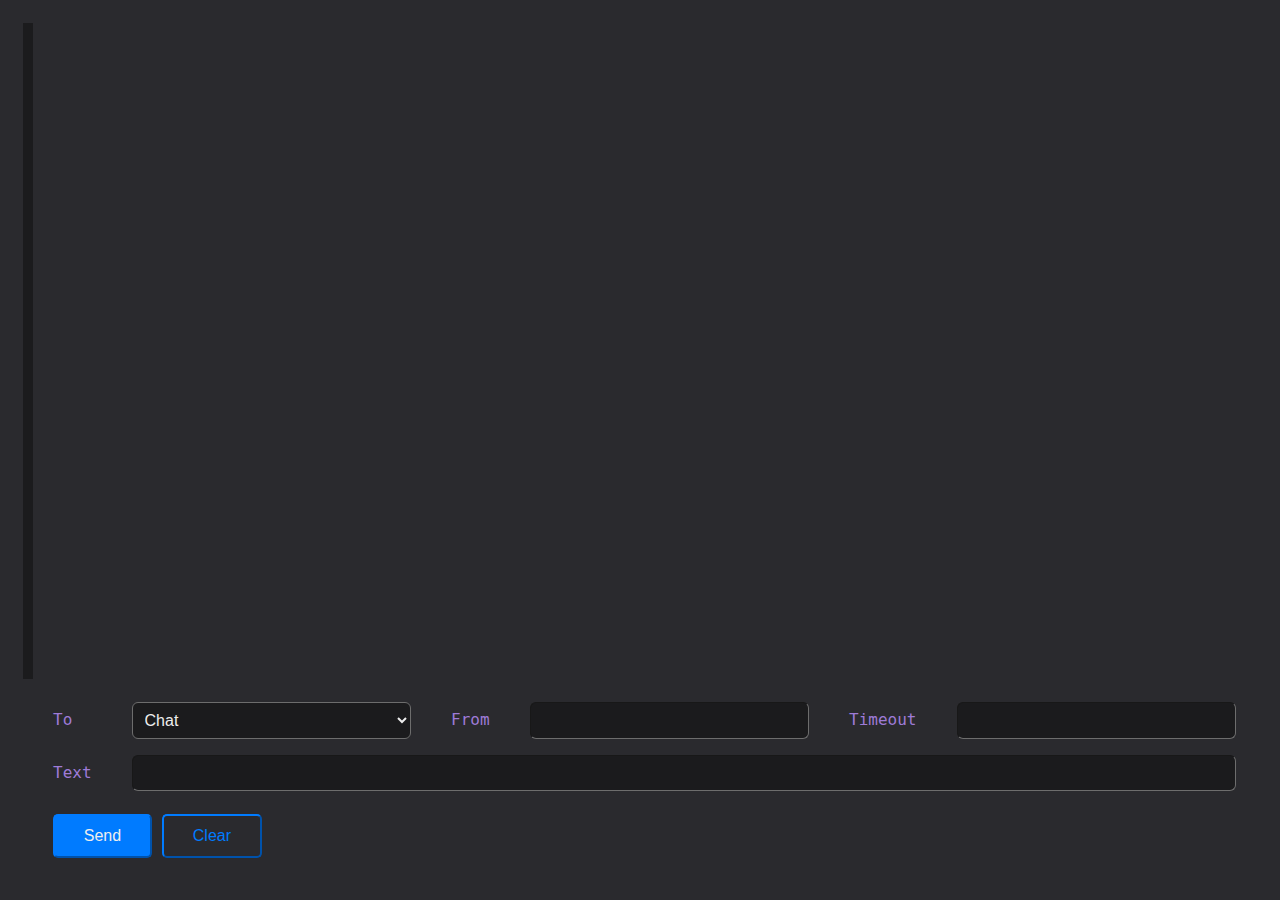
==== commit 29eb295e: "Hook up composer view and model." ====
--- a/web/index.html
+++ b/web/index.html
@@ -382,9 +382,16 @@
             this.clear();
         }
 
-        ComposerModel.prototype.getMessage = function() {
+        ComposerModel.prototype.attach = function(listener) {
+            this._event.attach(listener);
+        };
+
+        ComposerModel.prototype.detach = function(listener) {
+            this._event.detach(listener);
+        };
+
+        ComposerModel.prototype.get_message = function() {
             let m = {};
-            m["MessageType"] = "v1.publish";
             m["Group"] = this._group;
             m["From"] = this._from;
             m["Message"] = this._message;
@@ -394,9 +401,7 @@
                 m["In-Reply-To"] = this._in_reply_to;
             }
 
-            let buf = JSON.stringify(m);
-
-            this._socket.send(buf);
+            return m;
         };
 
         ComposerModel.prototype.clear = function() {
@@ -406,32 +411,32 @@
             this._timeout = 30;
             this._in_reply_to = null;
 
-            this._event.notify('set');
+            this._event.notify('change');
         };
 
         ComposerModel.prototype.set_group = function(group) {
             this._group = group;
-            this._event.notify('set');
+            this._event.notify('change');
         };
 
         ComposerModel.prototype.set_in_reply_to = function(in_reply_to) {
             this._in_reply_to = in_reply_to;
-            this._event.notify('set');
+            this._event.notify('change');
         };
 
         ComposerModel.prototype.set_from = function(from) {
             this._from = from;
-            this._event.notify('set');
+            this._event.notify('change');
         };
 
         ComposerModel.prototype.set_message = function(message) {
             this._message = message;
-            this._event.notify('set');
+            this._event.notify('change');
         };
 
         ComposerModel.prototype.set_timeout = function(timeout) {
             this._timeout = timeout;
-            this._event.notify('set');
+            this._event.notify('change');
         };
 
 
@@ -442,6 +447,8 @@
         function ComposerView(model, parent) {
             this._model = model;
             this._parent = parent;
+
+            let self = this;
 
             this._pane = document.createElement("div");
             this._pane.setAttribute("class", "compose-pane");
@@ -457,6 +464,9 @@
             this._group_select = document.createElement("select");
             this._group_select.setAttribute("id", "group-select");
             this._group_select.setAttribute("class", "input");
+            this._group_select.addEventListener('change', function(e) {
+                self._model.set_group(e.target.value);
+            });
             this._pane.appendChild(this._group_select);
 
             let options = ["Chat", "elvin", "lunch", "zaphod"];
@@ -476,9 +486,12 @@
             this._from_label.innerHTML = "From";
             this._pane.appendChild(this._from_label);
 
-            this._from_text = document.createElement("text");
+            this._from_text = document.createElement("input");
             this._from_text.setAttribute("id", "from-text");
             this._from_text.setAttribute("class", "input");
+            this._from_text.addEventListener('change', function(e) {
+                self._model.set_from(e.target.value);
+            });
             this._pane.appendChild(this._from_text);
 
             // Timeout
@@ -488,9 +501,12 @@
             this._timeout_label.innerHTML = "Timeout";
             this._pane.appendChild(this._timeout_label);
 
-            this._timeout_text = document.createElement("text");
+            this._timeout_text = document.createElement("input");
             this._timeout_text.setAttribute("id", "timeout-text");
             this._timeout_text.setAttribute("class", "input");
+            this._timeout_text.addEventListener('change', function(e) {
+                self._model.set_timeout(e.target.value);
+            });
             this._pane.appendChild(this._timeout_text);
 
             // Text
@@ -500,9 +516,12 @@
             this._text_label.innerHTML = "Text";
             this._pane.appendChild(this._text_label);
 
-            this._text_text = document.createElement("text");
+            this._text_text = document.createElement("input");
             this._text_text.setAttribute("id", "text-text");
             this._text_text.setAttribute("class", "input");
+            this._text_text.addEventListener('change', function(e) {
+                self._model.set_message(e.target.value);
+            });
             this._pane.appendChild(this._text_text);
 
             // Buttons
@@ -515,16 +534,42 @@
             this._send_button.setAttribute("class", "btn btn-primary");
             this._send_button.setAttribute("id", "btn-send");
             this._send_button.innerHTML = "Send";
+            this._send_button.addEventListener('click', function(e) {
+                controller.send_message();
+            });
             this._compose_buttons.append(this._send_button);
+
 
             this._clear_button = document.createElement("button");
             this._clear_button.setAttribute("type", "button");
             this._clear_button.setAttribute("class", "btn btn-secondary");
             this._clear_button.setAttribute("id", "btn-clear");
             this._clear_button.innerHTML = "Clear";
+            this._clear_button.addEventListener('click', function(e) {
+                log("clear");
+                self._model.clear();
+            });
             this._compose_buttons.append(this._clear_button);
 
-        }
+            this._model.attach(this);
+
+        }
+
+        ComposerView.prototype.set_from_model = function() {
+
+            let m = this._model.get_message();
+
+            this._group_select.value = m.Group;
+            this._from_text.value = m.From;
+            this._timeout_text.value = m.Timeout;
+            this._text_text.value = m.Message;
+        };
+
+        ComposerView.prototype.on_event = function(sender, event, args) {
+            if (event === 'change') {
+                this.set_from_model();
+            }
+        };
 
 
         /*
@@ -769,8 +814,15 @@
             });
         };
 
-        SystemController.prototype.sendMessage = function() {
-
+        SystemController.prototype.send_message = function() {
+            log("sendMessage");
+
+            let composer = this._model.get_composer();
+            let m = composer.get_message();
+            m["MessageType"] = "v1.publish";
+            let buf = JSON.stringify(m);
+            //this._socket.send(buf);
+            log(buf);
         };
 
         SystemController.prototype.run = function() {
